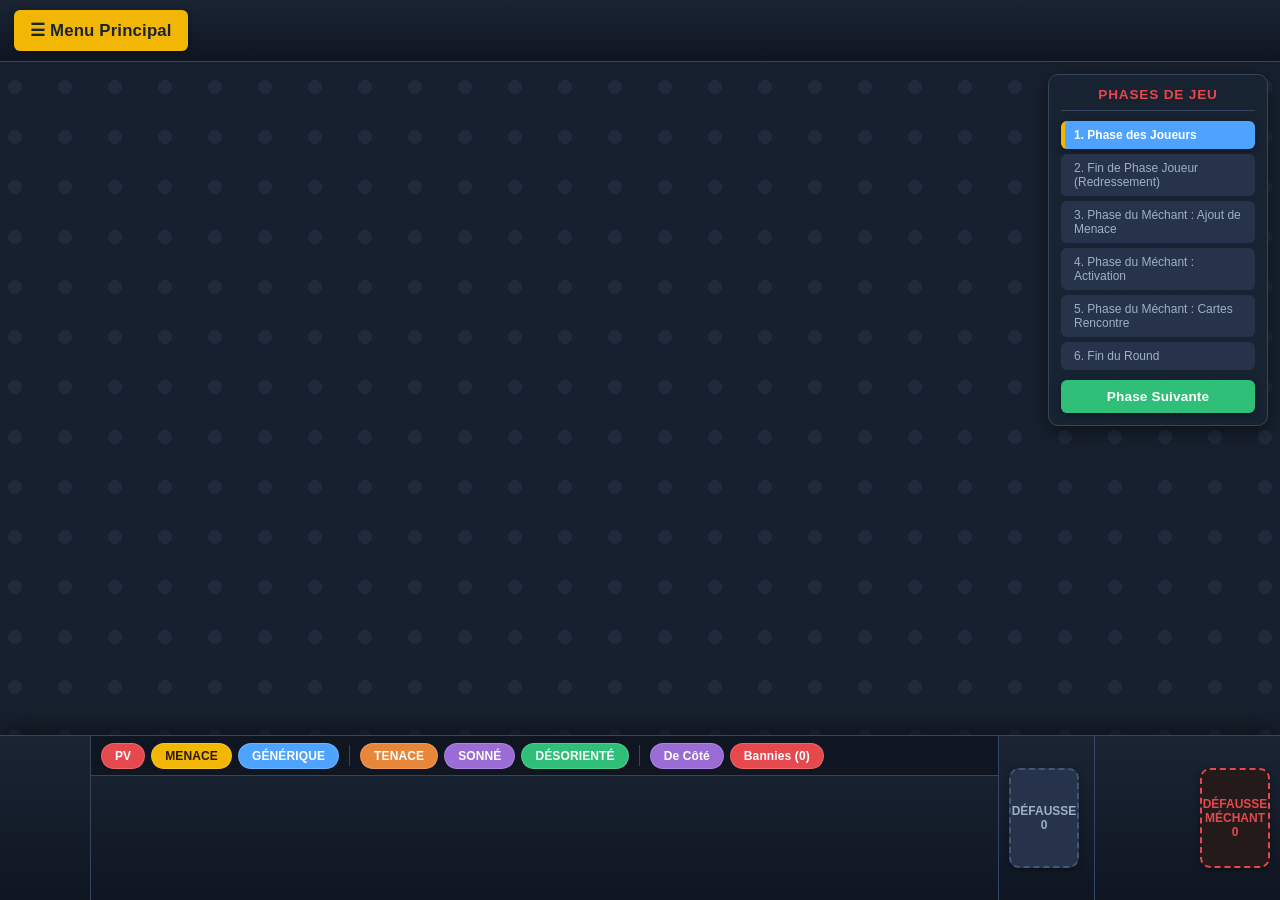
==== index.html @ 48f091eb "Fix: threat escalation now applies to every main scheme in play, not just one Villain-phase "Ajout d" ====
<!DOCTYPE html>
<html lang="fr">
<head>
    <meta charset="UTF-8">
    <meta name="viewport" content="width=device-width, initial-scale=1.0">
    <title>Marvel Champions - VTT Solo</title>
    <link rel="stylesheet" href="style.css?v=6.2">
</head>
<body>
    
    <!-- Zone principale unique -->
    <div id="main-area">
        <div id="ui-panel">
            <button id="btn-open-menu" class="btn-menu">☰ Menu Principal</button>
            <button id="btn-undo" class="btn-undo hidden">↩️ Annuler</button>
            <button id="btn-add-nemesis" class="btn-nemesis hidden">😈 Ajouter Némésis</button>

            <!-- Traqueur de Héros -->
            <div id="hero-tracker" class="hidden">
                <div class="tracker-item">
                    <span class="tracker-label">PV Héros:</span>
                    <input type="number" id="hero-hp-input" value="0" min="0">
                </div>
                <div class="tracker-item">
                    <span class="tracker-label">Taille de Main:</span>
                    <span id="hero-hand-size" class="tracker-value">0</span>
                </div>
            </div>
        </div>

        <!-- ZOOM FLOTTANT GAUCHE -->
        <div id="floating-zoom" class="hidden" title="Cliquez pour fermer">
            <img id="zoom-img" src="" alt="Carte zoomée">
        </div>

        <div id="board-wrapper">
            <div id="game-board">
                <!-- PILES SECONDAIRES SUR LE PLATEAU -->
                <div id="board-hero-deck" class="board-pile pile-element hidden" data-pile="hero-sec-deck">
                    DECK<br>SPÉCIAL<br><span id="board-hero-deck-count">0</span>
                </div>
                <div id="board-hero-discard" class="board-pile pile-element hidden" data-pile="hero-sec-discard">
                    DÉFAUSSE<br>SPÉCIALE<br><span id="board-hero-discard-count">0</span>
                </div>
                
                <!-- Emplacements pour decks secondaires Méchant -->
                <div id="board-villain-deck-0" class="board-pile pile-element hidden" data-pile="villain-sec-deck-0">DECK<br>SPÉCIAL<br><span id="board-villain-deck-count-0">0</span></div>
                <div id="board-villain-discard-0" class="board-pile pile-element hidden" data-pile="villain-sec-discard-0">DÉFAUSSE<br>SPÉCIALE<br><span id="board-villain-discard-count-0">0</span></div>

                <div id="board-villain-deck-1" class="board-pile pile-element hidden" data-pile="villain-sec-deck-1">DECK<br>SPÉCIAL<br><span id="board-villain-deck-count-1">0</span></div>
                <div id="board-villain-discard-1" class="board-pile pile-element hidden" data-pile="villain-sec-discard-1">DÉFAUSSE<br>SPÉCIALE<br><span id="board-villain-discard-count-1">0</span></div>

                <div id="board-villain-deck-2" class="board-pile pile-element hidden" data-pile="villain-sec-deck-2">DECK<br>SPÉCIAL<br><span id="board-villain-deck-count-2">0</span></div>
                <div id="board-villain-discard-2" class="board-pile pile-element hidden" data-pile="villain-sec-discard-2">DÉFAUSSE<br>SPÉCIALE<br><span id="board-villain-discard-count-2">0</span></div>

                <!-- Jeton de scénario mobile (ex: méchant actif dans un scénario multi-méchants) -->
                <div id="board-jeton-token" class="jeton-token hidden" title="Jeton de scénario"></div>
            </div>
            
            <div id="phase-panel">
                <h3>PHASES DE JEU</h3>
                <ul id="phase-list">
                    <li class="active">1. Phase des Joueurs</li>
                    <li>2. Fin de Phase Joueur (Redressement)</li>
                    <li>3. Phase du Méchant : Ajout de Menace</li>
                    <li>4. Phase du Méchant : Activation</li>
                    <li>5. Phase du Méchant : Cartes Rencontre</li>
                    <li>6. Fin du Round</li>
                </ul>
                <button id="btn-next-phase">Phase Suivante</button>
            </div>
        </div>

        <!-- HUD du bas -->
        <div id="bottom-hud">
            <div class="deck-area">
                <div id="deck" class="hidden pile-element" data-pile="player-deck">
                    PIOCHE <br><span id="deck-count">0</span>
                </div>
            </div>
            
            <div id="hand-container">
                <!-- BARRE DE GESTION DES JETONS -->
                <div id="token-bar">
                    <button data-type="damage" data-basetext="DÉGÂTS" class="token-btn token-damage">DÉGÂTS</button>
                    <button data-type="threat" data-basetext="MENACE" class="token-btn token-threat">MENACE</button>
                    <button data-type="generic" data-basetext="GÉNÉRIQUE" class="token-btn token-generic">GÉNÉRIQUE</button>
                    <div class="token-divider"></div>
                    <button data-type="tough" data-basetext="TENACE" class="token-btn token-tough">TENACE</button>
                    <button data-type="stunned" data-basetext="SONNÉ" class="token-btn token-stunned">SONNÉ</button>
                    <button data-type="confused" data-basetext="DÉSORIENTÉ" class="token-btn token-confused">DÉSORIENTÉ</button>
                </div>
                <div id="hand-area"></div>
            </div>

            <div class="deck-area">
                <div id="discard-pile" class="pile-element" data-pile="player-discard">
                    DÉFAUSSE <br><span id="discard-count">0</span>
                </div>
            </div>
            
            <div class="hud-divider"></div>

            <div class="deck-area">
                <div id="encounter-deck" class="hidden pile-element" data-pile="encounter-deck">
                    RENCONTRE <br><span id="encounter-deck-count">0</span>
                </div>
            </div>
            <div class="deck-area">
                <div id="encounter-discard-pile" class="pile-element" data-pile="encounter-discard">
                    DÉFAUSSE <br>MÉCHANT <br><span id="encounter-discard-count">0</span>
                </div>
            </div>
        </div>
    </div>

    <!-- Menus Contextuels et Modales -->
    <div id="context-menu" class="hidden">
        <div class="menu-item hidden" id="menu-play-random">🎲 Jouer une carte au hasard de la main</div>
        <div class="menu-separator hidden" id="menu-hand-separator"></div>

        <div class="menu-item menu-item-gold hidden" id="menu-next-scheme">⏭️ Passer à la Manigance suivante</div>
        <div class="menu-item menu-item-danger hidden" id="menu-next-villain">⏭️ Passer au Stade suivant (Méchant)</div>
        <div class="menu-item hidden" id="menu-set-active-scheme">🎯 Définir comme manigance active</div>
        <div class="menu-item hidden" id="menu-add-accel">➕ Ajouter Accélération</div>
        <div class="menu-item hidden" id="menu-sub-accel">➖ Retirer Accélération</div>
        <div class="menu-separator hidden" id="menu-progression-separator"></div>

        <div class="menu-item" id="menu-flip">Retourner (Face A / B)</div>
        <div class="menu-item" id="menu-exhaust">Incliner / Redresser</div>
        <div class="menu-separator"></div>
        <div class="menu-item menu-item-danger" id="menu-clear-tokens">Effacer tous les jetons</div>
        <div class="menu-separator"></div>
        <div class="menu-item" id="menu-return-top">Remettre au dessus du deck</div>
        <div class="menu-item" id="menu-return-bottom">Remettre sous le deck</div>
        <div class="menu-item" id="menu-return-shuffle">Mélanger dans le deck</div>
        <div class="menu-separator"></div>
        <div class="menu-item" id="menu-discard">Défausser</div>
    </div>

    <div id="pile-context-menu" class="hidden">
        <div class="menu-item" id="menu-pile-inspect">Consulter</div>
        <div class="menu-item" id="menu-pile-shuffle">Mélanger le deck</div>
    </div>

    <div id="modal-inspect" class="modal hidden">
        <div class="modal-content">
            <div class="modal-header">
                <h3 id="modal-title">Inspection</h3>
                <button id="modal-close">&times;</button>
            </div>
            <div id="modal-cards-container"></div>
        </div>
    </div>

    <!-- MODALE DU MENU PRINCIPAL -->
    <div id="modal-menu" class="modal hidden">
        <div class="modal-content">
            <div class="modal-header">
                <h3>Menu Principal</h3>
                <button id="modal-menu-close">&times;</button>
            </div>
            <div class="menu-content-wrap">

                <div class="menu-section">
                    <h4 class="menu-section-accent">🔗 Charger un Deck personnalisé</h4>
                    <input type="text" id="deck-url-input" class="deck-url-input" placeholder="Ex: URL MarvelCDB ou ID (ex: 63906)">
                    <button id="btn-load-custom-deck" class="btn-block btn-success">Charger via URL</button>

                    <div id="saved-decks-wrap" class="hidden">
                        <label class="menu-label saved-decks-label">Decks sauvegardés :</label>
                        <div id="saved-decks-list" class="saved-decks-list"></div>
                    </div>
                </div>

                <div class="menu-section">
                    <h4 class="menu-section-red">🎯 Mise en place du Scénario</h4>

                    <label class="menu-label">Méchant :</label>
                    <input type="text" id="villain-search" class="deck-url-input" placeholder="🔍 Rechercher un méchant...">
                    <div id="villain-picker" class="villain-picker"></div>

                    <label class="menu-label">Set de Difficulté :</label>
                    <div class="difficulty-box">
                        <div class="difficulty-row">
                            <b class="difficulty-label-std">Standard:</b>
                            <label><input type="radio" name="diff-std" value="none"> Aucun</label>
                            <label><input type="radio" name="diff-std" value="standard_1" checked> I</label>
                            <label><input type="radio" name="diff-std" value="standard_2"> II</label>
                            <label><input type="radio" name="diff-std" value="standard_3"> III</label>
                        </div>
                        <div class="difficulty-row">
                            <b class="difficulty-label-exp">Expert:</b>
                            <label><input type="radio" name="diff-exp" value="none" checked> Aucun</label>
                            <label><input type="radio" name="diff-exp" value="expert_1"> I</label>
                            <label><input type="radio" name="diff-exp" value="expert_2"> II</label>
                        </div>
                    </div>

                    <label class="menu-label">Sets Modulaires :</label>
                    <div id="modular-list" class="modular-list">
                        <!-- Les options seront injectées ici par le Javascript -->
                    </div>

                    <button id="btn-load-villain" class="btn-block btn-nemesis btn-mt">Déployer le Scénario</button>
                </div>

                <div class="menu-section">
                    <h4 class="menu-section-accent">🔎 Ajouter une Carte</h4>
                    <p class="menu-hint">Pour ajouter en jeu une carte qui n'est pas dans le deck (ex: token spécial, carte manquante). Tapez au moins 3 lettres du nom pour lancer la recherche.</p>
                    <input type="text" id="card-search-input" class="deck-url-input" placeholder="🔍 Nom de la carte (3 lettres min.)...">
                    <div id="card-search-results" class="villain-picker hidden"></div>
                </div>

                <div class="menu-section">
                    <h4 class="menu-section-accent">☁️ Sauvegarde Fichier (JSON)</h4>
                    <p class="menu-hint">Exportez votre partie dans un fichier pour la reprendre sur un autre appareil, ou en cas de souci avec le navigateur.</p>
                    <div class="menu-footer-actions">
                        <button id="btn-export-save" class="btn-flex">⬇️ Exporter</button>
                        <button id="btn-import-save" class="btn-flex">⬆️ Importer</button>
                    </div>
                    <input type="file" id="import-save-input" accept="application/json" class="hidden">
                </div>

                <div class="menu-footer-actions">
                    <button id="btn-save-game" class="btn-save btn-flex">💾 Sauvegarder</button>
                    <button id="btn-reset-game" class="btn-danger btn-flex">⚠️ Réinitialiser</button>
                </div>
            </div>
        </div>
    </div>

    <!-- Le paramètre ?v= force le navigateur à retélécharger ces fichiers après une mise à jour
         du jeu, au lieu de garder une version périmée en cache indéfiniment. Penser à l'incrémenter
         (avec GAME_VERSION dans script.js) à chaque changement notable de script.js/gamedata.js/style.css. -->
    <script src="gamedata.js?v=6.2"></script>
    <script src="cards.js?v=6.2"></script>
    <script src="script.js?v=6.2"></script>
</body>
</html>
---- style.css ----
/* ==========================================
   DESIGN SYSTEM — VARIABLES
   ========================================== */
:root {
    --bg-app: #0f1622;
    --bg-board: #17202e;
    --bg-board-dot: #1f2a3c;
    --bg-panel: #1a2433;
    --bg-panel-soft: #202c3f;
    --bg-elevated: #26334a;
    --border-soft: #33455f;
    --border-strong: #435676;

    --text-primary: #eef2f7;
    --text-secondary: #9fb0c6;
    --text-muted: #71829b;

    --accent-primary: #4da3ff;
    --accent-primary-hover: #6bb4ff;
    --accent-gold: #f2b705;
    --accent-purple: #9b6bd6;
    --accent-orange: #e8873a;
    --accent-green: #2fbf78;
    --accent-red: #e5484d;

    --radius-sm: 6px;
    --radius-md: 10px;
    --radius-lg: 14px;

    --shadow-sm: 0 2px 6px rgba(0,0,0,0.35);
    --shadow-md: 0 6px 18px rgba(0,0,0,0.45);
    --shadow-lg: 0 14px 40px rgba(0,0,0,0.55);

    --ease: cubic-bezier(0.22, 1, 0.36, 1);
}

* { box-sizing: border-box; }
html, body { margin: 0; padding: 0; height: 100%; }
body {
    font-family: -apple-system, BlinkMacSystemFont, 'Segoe UI', Roboto, 'Helvetica Neue', Arial, sans-serif;
    color: var(--text-primary);
    overflow: hidden;
    display: flex;
    height: 100vh;
    height: 100dvh;
    background: var(--bg-app);
    -webkit-font-smoothing: antialiased;
}

/* Scrollbars sombres cohérentes */
* { scrollbar-width: thin; scrollbar-color: var(--border-strong) transparent; }
*::-webkit-scrollbar { width: 8px; height: 8px; }
*::-webkit-scrollbar-thumb { background: var(--border-strong); border-radius: 8px; }
*::-webkit-scrollbar-track { background: transparent; }

#board-wrapper, .card, .pile-element { touch-action: none; }
#hand-area { touch-action: pan-x; }
#modal-cards-container { touch-action: pan-y; }

/* La zone de jeu prend 100% de l'écran */
#main-area { flex: 1; display: flex; flex-direction: column; position: relative; min-width: 0; width: 100%; }

/* ==========================================
   BARRE SUPÉRIEURE
   ========================================== */
#ui-panel {
    background: linear-gradient(180deg, var(--bg-panel) 0%, var(--bg-app) 100%);
    padding: 10px 14px;
    display: flex;
    align-items: center;
    gap: 10px;
    border-bottom: 1px solid var(--border-soft);
    z-index: 10;
    flex-wrap: wrap;
}

button {
    padding: 9px 16px;
    background-color: var(--accent-primary);
    color: #fff;
    border: none;
    border-radius: var(--radius-sm);
    cursor: pointer;
    font-weight: 600;
    font-size: 0.9em;
    letter-spacing: 0.01em;
    box-shadow: var(--shadow-sm);
    transition: transform 0.15s var(--ease), filter 0.15s var(--ease), box-shadow 0.15s var(--ease);
}
button:hover { filter: brightness(1.12); transform: translateY(-1px); box-shadow: var(--shadow-md); }
button:active { transform: translateY(0); filter: brightness(0.96); }
button:disabled { opacity: 0.5; cursor: not-allowed; transform: none; box-shadow: none; }
.hidden { display: none !important; }

.btn-menu { background-color: var(--accent-gold); color: #1a2433; font-size: 1.05em; padding: 10px 16px; }
.btn-undo { background-color: var(--accent-orange); }
.btn-nemesis { background-color: var(--accent-purple); }
.btn-save { background-color: var(--accent-primary); }
.btn-danger { background-color: var(--accent-red); }
.btn-success { background-color: var(--accent-green); }
.btn-block { width: 100%; padding: 12px; font-size: 1em; }
.btn-flex { flex: 1; }
.btn-mt { margin-top: 10px; }

.difficulty-label-std { color: var(--accent-primary); width: 65px; display: inline-block; }
.difficulty-label-exp { color: var(--accent-red); width: 65px; display: inline-block; }

/* --------------------------------- */
/* ZOOM FLOTTANT GAUCHE               */
/* --------------------------------- */
#floating-zoom {
    position: absolute;
    left: 20px;
    top: 80px;
    width: 320px;
    max-width: 45vw;
    /* Doit rester visible au-dessus des modales (mise en place, inspection de pile...)
       qui ont leur propre flou d'arrière-plan, sans quoi le zoom se retrouve caché derrière. */
    z-index: 20001;
    border-radius: var(--radius-lg);
    box-shadow: var(--shadow-lg);
    border: 1px solid var(--border-strong);
    background: var(--bg-panel);
    cursor: pointer;
    pointer-events: auto;
    transition: opacity 0.2s var(--ease), transform 0.2s var(--ease);
}
#floating-zoom:hover { transform: translateY(-2px); }
#floating-zoom img {
    width: 100%;
    border-radius: calc(var(--radius-lg) - 3px);
    display: block;
}

/* ==========================================
   TRAQUEUR DE HÉROS
   ========================================== */
#hero-tracker {
    display: flex;
    background: var(--bg-panel-soft);
    padding: 6px 14px;
    border-radius: var(--radius-md);
    border: 1px solid var(--border-soft);
    gap: 18px;
    align-items: center;
    margin-left: auto;
}
.tracker-item { display: flex; align-items: center; gap: 6px; }
.tracker-label { font-size: 0.75em; font-weight: 700; color: var(--text-secondary); text-transform: uppercase; letter-spacing: 0.04em; }
.tracker-value { font-size: 1.1em; font-weight: 700; color: var(--accent-primary); }
#hero-hp-input {
    width: 54px; padding: 5px; font-size: 1em; font-weight: 700;
    background: var(--bg-elevated); color: var(--text-primary);
    border: 1px solid var(--border-soft); border-radius: var(--radius-sm); text-align: center;
    transition: border-color 0.15s var(--ease);
}
#hero-hp-input:focus { outline: none; border-color: var(--accent-primary); }

/* ==========================================
   PANNEAU DE PHASES
   ========================================== */
#phase-panel {
    position: absolute; right: 12px; top: 12px; width: 220px; max-width: 45vw;
    background: rgba(26, 36, 51, 0.92);
    backdrop-filter: blur(6px);
    border: 1px solid var(--border-soft);
    border-radius: var(--radius-md);
    padding: 12px;
    z-index: 90;
    pointer-events: auto;
    box-shadow: var(--shadow-md);
}
#phase-panel h3 {
    margin: 0 0 10px 0; font-size: 0.85em; font-weight: 700; color: var(--accent-red);
    text-align: center; text-transform: uppercase; letter-spacing: 0.06em;
    border-bottom: 1px solid var(--border-soft); padding-bottom: 8px; cursor: pointer; user-select: none;
}
#phase-list { list-style: none; padding: 0; margin: 0 0 10px 0; }
#phase-list li {
    padding: 7px 9px; margin-bottom: 5px; background: var(--bg-elevated);
    border-radius: var(--radius-sm); font-size: 0.75em; color: var(--text-secondary);
    transition: all 0.25s var(--ease); border-left: 4px solid transparent;
}
#phase-list li.active { background: var(--accent-primary); color: #fff; font-weight: 700; border-left-color: var(--accent-gold); box-shadow: var(--shadow-sm); }
#btn-next-phase { width: 100%; background-color: var(--accent-green); font-size: 0.85em; }

/* ==========================================
   PLATEAU DE JEU
   ========================================== */
#board-wrapper { flex: 1; overflow: hidden; background-color: var(--bg-board); position: relative; cursor: grab; pointer-events: auto; }
#board-wrapper:active { cursor: grabbing; }
#game-board {
    position: absolute; width: 4000px; height: 4000px;
    background-color: var(--bg-board);
    background-image: radial-gradient(var(--bg-board-dot) 20%, transparent 20%);
    background-size: 50px 50px;
    transform-origin: top left;
}

.board-pile {
    position: absolute; width: 120px; height: 168px; border-radius: var(--radius-md);
    display: flex; flex-direction: column; justify-content: center; align-items: center;
    font-weight: 700; text-align: center; font-size: 0.8em; letter-spacing: 0.02em;
    cursor: pointer; user-select: none; z-index: 5; box-shadow: var(--shadow-md);
    transition: transform 0.15s var(--ease), box-shadow 0.15s var(--ease);
    border: 1px solid rgba(255,255,255,0.15);
}
.board-pile:hover { transform: translateY(-3px); box-shadow: var(--shadow-lg); }
#board-hero-deck { background: linear-gradient(135deg, #7c4fc7, #9b6bd6); }
#board-hero-discard { background: var(--bg-panel-soft); border: 2px dashed var(--accent-purple); color: #fff; }

.board-pile[data-pile^="villain-sec-deck"] { background: linear-gradient(135deg, #c9601f, #e8873a); }
.board-pile[data-pile^="villain-sec-discard"] { background: var(--bg-panel-soft); border: 2px dashed var(--accent-orange); color: var(--accent-orange); }

/* Jeton de scénario mobile (rond mauve) : marqueur libre non lié à une carte, ex. pour indiquer
   quel méchant est actif dans un scénario multi-méchants. */
.jeton-token {
    position: absolute;
    width: 48px;
    height: 48px;
    border-radius: 50%;
    background: radial-gradient(circle at 35% 30%, #b98ae0, var(--accent-purple) 70%);
    border: 3px solid rgba(255,255,255,0.6);
    box-shadow: var(--shadow-md), 0 0 0 2px rgba(155, 107, 214, 0.35);
    cursor: pointer;
    user-select: none;
    z-index: 8;
    touch-action: none;
    transition: transform 0.15s var(--ease), box-shadow 0.15s var(--ease);
}
.jeton-token:hover { transform: scale(1.08); box-shadow: var(--shadow-lg), 0 0 0 2px rgba(155, 107, 214, 0.5); }

/* ==========================================
   HUD DU BAS
   ========================================== */
#bottom-hud {
    height: 165px;
    background: linear-gradient(180deg, var(--bg-panel) 0%, var(--bg-app) 100%);
    border-top: 1px solid var(--border-soft);
    display: flex; z-index: 50; box-shadow: 0 -8px 24px rgba(0,0,0,0.4); min-width: 0;
}
.deck-area { width: 90px; display: flex; justify-content: center; align-items: center; padding: 5px; flex-shrink: 0; }

.hud-divider { width: 1px; background: var(--border-soft); margin: 0 5px; }

#hand-container { flex: 1; display: flex; flex-direction: column; min-width: 0; border-left: 1px solid var(--border-soft); border-right: 1px solid var(--border-soft); }
#hand-area { flex: 1; display: flex; gap: 8px; padding: 10px; overflow-x: auto; align-items: center; justify-content: flex-start; }

#token-bar { height: 40px; background: var(--bg-app); display: flex; gap: 6px; padding: 5px 10px; overflow-x: auto; align-items: center; border-bottom: 1px solid var(--border-soft); }
.token-btn {
    padding: 5px 13px; font-size: 0.75em; border-radius: 999px; border: 1px solid rgba(255,255,255,0.18);
    white-space: nowrap; transition: all 0.15s var(--ease); font-weight: 700; cursor: pointer; color: white;
    box-shadow: none;
}
.token-btn:hover { transform: translateY(-1px); }
.token-btn.active { box-shadow: 0 0 0 2px #fff inset; border-color: #fff; transform: scale(1.06); }
.token-divider { width: 1px; align-self: stretch; background: var(--border-soft); margin: 4px 4px; }

.token-damage { background-color: var(--accent-red); }
.token-threat { background-color: var(--accent-gold); color: #2c1a00; }
.token-generic { background-color: var(--accent-primary); }
.token-tough { background-color: var(--accent-orange); }
.token-stunned { background-color: var(--accent-purple); }
.token-confused { background-color: var(--accent-green); }

#deck, #discard-pile, #encounter-deck, #encounter-discard-pile {
    width: 70px; height: 100px; border-radius: var(--radius-md);
    display: flex; flex-direction: column; justify-content: center; align-items: center;
    font-weight: 700; text-align: center; font-size: 0.75em; cursor: pointer; user-select: none;
    box-shadow: var(--shadow-sm); transition: transform 0.15s var(--ease), box-shadow 0.15s var(--ease);
}
#deck:hover, #discard-pile:hover, #encounter-deck:hover, #encounter-discard-pile:hover {
    transform: translateY(-3px); box-shadow: var(--shadow-md);
}

#deck { background-color: var(--accent-primary); background-image: url('assets/player_back.jpg'); background-size: cover; background-position: center; border: 2px solid #fff; text-shadow: 1px 1px 3px #000, -1px -1px 3px #000, 1px -1px 3px #000, -1px 1px 3px #000; color: white; }
#encounter-deck { background-color: var(--accent-red); background-image: url('assets/encounter_back.jpg'); background-size: cover; background-position: center; border: 2px solid #fff; text-shadow: 1px 1px 3px #000, -1px -1px 3px #000, 1px -1px 3px #000, -1px 1px 3px #000; color: white; }

#discard-pile { background: var(--bg-elevated); border: 2px dashed var(--border-strong); color: var(--text-secondary); }
#encounter-discard-pile { background: #241a1a; border: 2px dashed var(--accent-red); color: var(--accent-red); }

/* ==========================================
   CARTES
   ========================================== */
.card {
    position: absolute; width: 120px; height: 168px; border-radius: var(--radius-md);
    box-shadow: var(--shadow-md); cursor: grab; user-select: none;
    transition: transform 0.2s var(--ease), box-shadow 0.2s var(--ease);
}
.card:hover { box-shadow: var(--shadow-lg); }
.card.landscape { width: 168px; height: 120px; }
.card-front { width: 100%; height: 100%; border-radius: var(--radius-md); pointer-events: none; object-fit: cover; background: var(--bg-elevated); }
.card.exhausted { transform: rotate(90deg); }

@keyframes card-restored-flash {
    0% { box-shadow: 0 0 0 4px var(--accent-primary), var(--shadow-lg); }
    100% { box-shadow: var(--shadow-md); }
}
.card.card-just-restored { animation: card-restored-flash 0.5s ease-out; }

.card.in-hand {
    position: relative; width: 85px; height: 119px; left: 0 !important; top: 0 !important;
    transform: none !important; flex-shrink: 0; transition: transform 0.15s var(--ease), box-shadow 0.15s var(--ease);
}
.card.in-hand:hover { transform: translateY(-6px) !important; box-shadow: var(--shadow-lg); }
.card.landscape.in-hand { width: 119px; height: 85px; flex-shrink: 0; }

.card.is-dragging-board { pointer-events: none !important; z-index: 9999 !important; transition: none !important; width: 120px; height: 168px; box-shadow: var(--shadow-lg); }
.card.landscape.is-dragging-board { width: 168px; height: 120px; }
.card.is-dragging-hud { position: fixed !important; pointer-events: none !important; z-index: 9999 !important; transition: none !important; width: 85px; height: 119px; transform: none !important; box-shadow: var(--shadow-lg); }
.card.landscape.is-dragging-hud { width: 119px; height: 85px; }

/* ==========================================
   JETONS & STATUTS
   ========================================== */
.token {
    position: absolute; font-weight: 800; width: 30px; height: 30px; font-size: 1em;
    border-radius: 50%; display: flex; justify-content: center; align-items: center;
    border: 3px solid white; z-index: 10; pointer-events: none;
    box-shadow: var(--shadow-md), 0 0 0 1px rgba(0,0,0,0.55);
    text-shadow: 0 1px 2px rgba(0,0,0,0.7);
}
.damage-token { top: -8px; right: -8px; background-color: var(--accent-red); color: white; }
.threat-token { top: -8px; left: -8px; background-color: var(--accent-gold); color: #2c1a00; }
.generic-token { top: -8px; left: 50%; transform: translateX(-50%); background-color: var(--accent-primary); color: white; }
.acceleration-token { background-color: var(--accent-orange); color: white; }

.status-container { position: absolute; display: flex; flex-direction: column-reverse; gap: 2px; bottom: -8px; z-index: 10; pointer-events: none; }
.tough-container { right: -8px; }
.stunned-container { left: -8px; }
.confused-container { left: 50%; transform: translateX(-50%); }

.status-token {
    font-weight: 800; font-size: 0.68em; height: 19px; padding: 0 7px; border-radius: 999px;
    display: flex; justify-content: center; align-items: center; border: 2.5px solid white;
    box-shadow: var(--shadow-md), 0 0 0 1px rgba(0,0,0,0.55); color: white; letter-spacing: 0.02em;
    text-shadow: 0 1px 2px rgba(0,0,0,0.7);
}
.status-token-tough { background-color: var(--accent-orange); }
.status-token-stunned { background-color: var(--accent-purple); }
.status-token-confused { background-color: var(--accent-green); }

/* ==========================================
   MENUS CONTEXTUELS
   ========================================== */
#context-menu, #pile-context-menu {
    position: fixed; background: var(--bg-elevated); color: var(--text-primary);
    border: 1px solid var(--border-soft);
    border-radius: var(--radius-md); box-shadow: var(--shadow-lg);
    padding: 6px 0; z-index: 10000; min-width: 190px; font-size: 0.85em;
    overflow: hidden;
}
.menu-item { padding: 10px 16px; cursor: pointer; font-weight: 600; transition: background-color 0.12s var(--ease); }
.menu-item:hover { background-color: var(--accent-primary); color: white; }
.menu-item-gold { color: var(--accent-gold); }
.menu-item-gold:hover { background-color: var(--accent-gold); color: #2c1a00; }
.menu-item-danger { color: var(--accent-red); }
.menu-item-danger:hover { background-color: var(--accent-red); color: white; }
.menu-separator { height: 1px; background-color: var(--border-soft); margin: 5px 0; }

/* ==========================================
   MODALES
   ========================================== */
.modal {
    position: fixed; top: 0; left: 0; width: 100vw; height: 100vh; height: 100dvh;
    background: rgba(10, 14, 20, 0.72); backdrop-filter: blur(3px);
    display: flex; justify-content: center; align-items: center; z-index: 20000; padding: 10px; touch-action: none;
}
#modal-inspect { background: transparent; pointer-events: auto; }
.modal-content {
    background: var(--bg-panel); width: 100%; max-width: 460px; max-height: 90vh; max-height: 90dvh;
    overflow-y: auto; border-radius: var(--radius-lg); padding: 18px;
    display: flex; flex-direction: column; box-shadow: var(--shadow-lg);
    border: 1px solid var(--border-soft);
    touch-action: pan-y; pointer-events: auto; cursor: default;
    animation: modal-in 0.18s var(--ease);
}
@keyframes modal-in {
    from { opacity: 0; transform: translateY(10px) scale(0.98); }
    to { opacity: 1; transform: translateY(0) scale(1); }
}
.modal-header { display: flex; justify-content: space-between; align-items: center; border-bottom: 1px solid var(--border-soft); padding-bottom: 12px; margin-bottom: 16px; flex-shrink: 0; }
.modal-header h3 { margin: 0; font-size: 1.1em; letter-spacing: 0.01em; }
#modal-close, #modal-menu-close {
    background: var(--bg-elevated); border: none; font-size: 1.3em; color: var(--text-primary);
    cursor: pointer; padding: 2px 10px; border-radius: var(--radius-sm); line-height: 1.4;
    transition: background-color 0.15s var(--ease);
}
#modal-close:hover, #modal-menu-close:hover { background: var(--accent-red); }
#modal-cards-container { display: flex; flex-wrap: wrap; gap: 10px; padding: 5px; justify-content: center; }

/* Sections du menu principal */
.menu-section {
    background: var(--bg-panel-soft);
    padding: 16px;
    border-radius: var(--radius-md);
    border: 1px solid var(--border-soft);
}
.menu-section h4 {
    margin: 0 0 12px 0;
    font-size: 0.95em;
    text-transform: uppercase;
    letter-spacing: 0.04em;
    display: flex;
    align-items: center;
    gap: 8px;
}
.menu-section-accent { color: var(--accent-primary); }
.menu-section-gold { color: var(--accent-gold); }
.menu-section-red { color: var(--accent-red); }

.menu-select {
    width: 100%; padding: 9px; border-radius: var(--radius-sm); background: var(--bg-elevated);
    color: var(--text-primary); margin-bottom: 10px; border: 1px solid var(--border-soft); font-size: 0.95em;
    transition: border-color 0.15s var(--ease);
}
.menu-select:focus { outline: none; border-color: var(--accent-primary); }
.menu-label { font-size: 0.85em; color: var(--text-secondary); display: block; margin-bottom: 5px; font-weight: 600; }

.deck-url-input {
    width: 100%; padding: 10px; border-radius: var(--radius-sm); border: 1px solid var(--border-soft);
    background: var(--bg-elevated); color: var(--text-primary); margin-bottom: 10px;
    transition: border-color 0.15s var(--ease);
}
.deck-url-input:focus { outline: none; border-color: var(--accent-primary); }
.deck-url-input::placeholder { color: var(--text-muted); }

.difficulty-box {
    background: var(--bg-elevated); padding: 11px; border-radius: var(--radius-sm);
    border: 1px solid var(--border-soft); margin-bottom: 10px; font-size: 0.85em;
    display: flex; flex-direction: column; gap: 10px;
}
.difficulty-row { display: flex; gap: 10px; align-items: center; flex-wrap: wrap; }
.difficulty-row label { cursor: pointer; }

.modular-list {
    background: var(--bg-elevated); padding: 10px; border-radius: var(--radius-sm);
    border: 1px solid var(--border-soft); height: 120px; overflow-y: auto;
    display: flex; flex-direction: column; gap: 8px; margin-bottom: 10px;
}
.modular-option { cursor: pointer; display: flex; align-items: center; gap: 6px; color: var(--text-primary); }
.modular-option-default { color: var(--accent-gold); }
.modular-separator { height: 1px; background: var(--border-soft); margin: 5px 0; }

.menu-footer-actions { display: flex; gap: 10px; }
.menu-content-wrap { display: flex; flex-direction: column; gap: 20px; }
.menu-hint { font-size: 0.8em; color: var(--text-muted); margin: 0 0 10px 0; line-height: 1.4; }

/* Decks sauvegardés */
.saved-decks-label { margin-top: 12px; }
.saved-decks-list {
    display: flex; flex-direction: column; gap: 6px;
    max-height: 160px; overflow-y: auto;
}
.saved-deck-item {
    display: flex; align-items: center; gap: 8px;
    background: var(--bg-elevated); border: 1px solid var(--border-soft);
    border-radius: var(--radius-sm); padding: 8px 10px;
}
.saved-deck-info { flex: 1; min-width: 0; display: flex; flex-direction: column; gap: 2px; }
.saved-deck-name { font-size: 0.85em; font-weight: 700; color: var(--text-primary); white-space: nowrap; overflow: hidden; text-overflow: ellipsis; }
.saved-deck-meta { font-size: 0.7em; color: var(--text-muted); }
.saved-deck-load, .saved-deck-delete {
    padding: 6px 10px; font-size: 0.75em; flex-shrink: 0;
}
.saved-deck-load { background-color: var(--accent-green); }
.saved-deck-delete { background-color: transparent; box-shadow: none; color: var(--text-muted); padding: 6px 8px; }
.saved-deck-delete:hover { color: var(--accent-red); filter: none; transform: none; }

/* Picker visuel de méchants */
.villain-picker {
    display: grid; grid-template-columns: repeat(auto-fill, minmax(130px, 1fr));
    gap: 8px; max-height: 260px; overflow-y: auto;
    background: var(--bg-elevated); border: 1px solid var(--border-soft);
    border-radius: var(--radius-sm); padding: 10px; margin-bottom: 10px;
}
.villain-tile {
    display: flex; flex-direction: column; align-items: center; gap: 6px;
    background: var(--bg-panel-soft); border: 2px solid transparent; border-radius: var(--radius-sm);
    padding: 8px; cursor: pointer; text-align: center;
    transition: transform 0.12s var(--ease), border-color 0.12s var(--ease), background-color 0.12s var(--ease);
}
.villain-tile:hover { transform: translateY(-2px); background: var(--bg-elevated); }
.villain-tile.selected { border-color: var(--accent-red); background: #2a1a1a; }
.villain-tile-thumb {
    width: 100%; aspect-ratio: 5 / 7; border-radius: 4px; object-fit: cover;
    background: var(--bg-app); display: flex; align-items: center; justify-content: center;
    font-size: 1.6em;
}
.villain-tile-name { font-size: 0.72em; font-weight: 600; color: var(--text-secondary); line-height: 1.25; }
.villain-tile.selected .villain-tile-name { color: var(--text-primary); }
.villain-picker-empty { grid-column: 1 / -1; text-align: center; color: var(--text-muted); font-size: 0.85em; padding: 20px 0; }

.inspect-card-item { width: 100px; text-align: center; display: flex; flex-direction: column; gap: 5px; }
.inspect-card-item img { width: 100%; border-radius: var(--radius-sm); cursor: zoom-in; transition: transform 0.2s var(--ease); pointer-events: auto; box-shadow: var(--shadow-sm); }
.inspect-card-item img:hover { transform: scale(1.05); }
.inspect-card-item button { padding: 5px 6px; font-size: 0.75em; width: 100%; pointer-events: auto; margin-top: 5px; }

/* ==========================================
   RESPONSIVE
   ========================================== */
@media (max-width: 1024px) {
    #phase-panel { width: 190px; font-size: 0.9em; }
    #bottom-hud { height: 145px; }
    .deck-area { width: 76px; }
    #deck, #discard-pile, #encounter-deck, #encounter-discard-pile { width: 62px; height: 88px; font-size: 0.7em; }
    .card { width: 100px; height: 140px; }
    .card.landscape { width: 140px; height: 100px; }
    .card.in-hand { width: 72px; height: 101px; }
    .card.landscape.in-hand { width: 101px; height: 72px; }
    .board-pile { width: 100px; height: 140px; font-size: 0.7em; }

    #floating-zoom { width: 280px; }
}

@media (max-width: 768px) {
    #ui-panel { padding: 6px 8px; gap: 6px; }
    .btn-menu { font-size: 0.95em !important; padding: 8px 10px !important; }
    #hero-tracker { margin-left: 0 !important; width: 100%; order: 3; justify-content: space-around; }

    #floating-zoom { width: 220px; max-width: 70vw; left: 10px; top: 95px; }

    #phase-panel { width: 150px; max-width: 50vw; top: 6px; right: 6px; padding: 6px; }
    #phase-panel h3 { font-size: 0.8em; }
    #phase-list li { font-size: 0.68em; padding: 4px 6px; }
    #btn-next-phase { font-size: 0.75em; padding: 6px; }

    #bottom-hud { height: 130px; }
    #token-bar { height: 32px; padding: 2px 5px; }
    .token-btn { padding: 2px 8px; font-size: 0.65em; }
    .deck-area { width: 60px; padding: 3px; }
    #deck, #discard-pile, #encounter-deck, #encounter-discard-pile { width: 50px; height: 72px; font-size: 0.62em; border-radius: 4px; }
    #hand-area { gap: 5px; padding: 6px; }

    .card { width: 82px; height: 115px; }
    .card.landscape { width: 115px; height: 82px; }
    .card.in-hand { width: 58px; height: 81px; }
    .card.landscape.in-hand { width: 81px; height: 58px; }
    .token { width: 23px; height: 23px; font-size: 0.8em; border-width: 2px; }
    .status-token { font-size: 0.62em; height: 16px; padding: 0 5px; }
    .modal-content { width: 95%; padding: 12px; }
    .inspect-card-item { width: 80px; }
    #context-menu, #pile-context-menu { min-width: 200px; font-size: 1em; }
    .menu-item { padding: 13px 15px; }
    .board-pile { width: 82px; height: 115px; font-size: 0.65em; }
}

@media (max-width: 480px) {
    #deck, #discard-pile, #encounter-deck, #encounter-discard-pile { width: 44px; height: 62px; font-size: 0.58em; }
    .card { width: 70px; height: 98px; }
    .card.landscape { width: 98px; height: 70px; }
    .card.in-hand { width: 50px; height: 70px; }
    .card.landscape.in-hand { width: 70px; height: 50px; }
    .board-pile { width: 70px; height: 98px; font-size: 0.6em; }

    #floating-zoom { width: 180px; max-width: 80vw; }
}
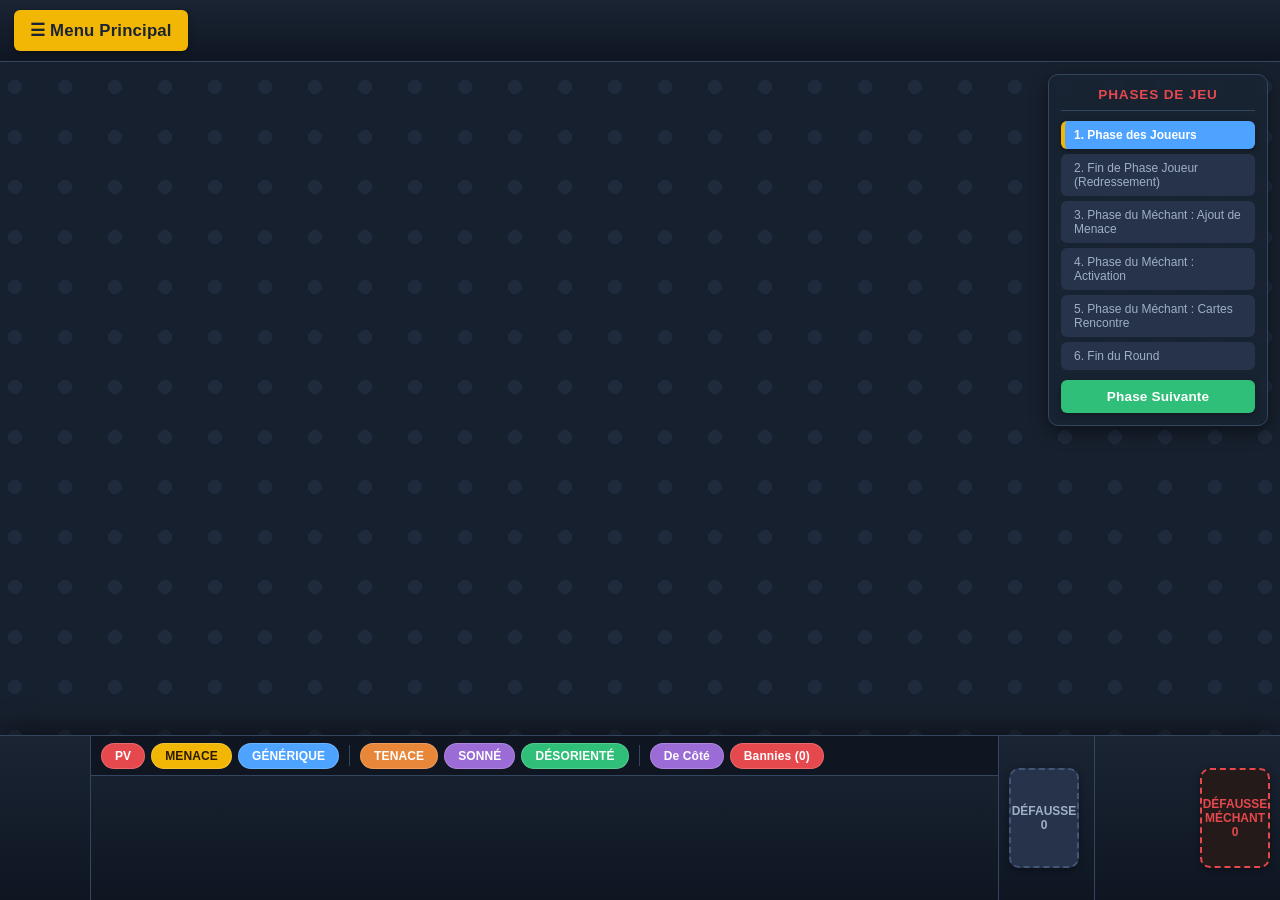
==== commit 928bbe50: "upd" ====
--- a/index.html
+++ b/index.html
@@ -2,9 +2,17 @@
 <html lang="fr">
 <head>
     <meta charset="UTF-8">
-    <meta name="viewport" content="width=device-width, initial-scale=1.0">
+    <meta name="viewport" content="width=device-width, initial-scale=1.0, viewport-fit=cover">
     <title>Marvel Champions - VTT Solo</title>
-    <link rel="stylesheet" href="style.css?v=6.2">
+    <meta name="theme-color" content="#0f1622">
+    <meta name="mobile-web-app-capable" content="yes">
+    <meta name="apple-mobile-web-app-capable" content="yes">
+    <meta name="apple-mobile-web-app-status-bar-style" content="black-translucent">
+    <meta name="apple-mobile-web-app-title" content="MC VTT">
+    <link rel="manifest" href="manifest.webmanifest">
+    <link rel="icon" type="image/png" sizes="192x192" href="icons/icon-192.png">
+    <link rel="apple-touch-icon" href="icons/apple-touch-icon.png">
+    <link rel="stylesheet" href="style.css?v=7.2">
 </head>
 <body>
     
@@ -16,15 +24,11 @@
             <button id="btn-add-nemesis" class="btn-nemesis hidden">😈 Ajouter Némésis</button>
 
             <!-- Traqueur de Héros -->
-            <div id="hero-tracker" class="hidden">
-                <div class="tracker-item">
-                    <span class="tracker-label">PV Héros:</span>
-                    <input type="number" id="hero-hp-input" value="0" min="0">
-                </div>
-                <div class="tracker-item">
-                    <span class="tracker-label">Taille de Main:</span>
-                    <span id="hero-hand-size" class="tracker-value">0</span>
-                </div>
+            <div id="hero-tracker" class="hidden" title="Taille de main de la face visible du héros (mémorisée séparément pour chaque face)">
+                <span class="tracker-label">Taille de main</span>
+                <button id="hand-size-minus" class="tracker-btn" aria-label="Diminuer la taille de main">−</button>
+                <span id="hero-hand-size" class="tracker-value">0</span>
+                <button id="hand-size-plus" class="tracker-btn" aria-label="Augmenter la taille de main">+</button>
             </div>
         </div>
 
@@ -155,86 +159,203 @@
 
     <!-- MODALE DU MENU PRINCIPAL -->
     <div id="modal-menu" class="modal hidden">
-        <div class="modal-content">
+        <div class="modal-content menu-modal">
             <div class="modal-header">
-                <h3>Menu Principal</h3>
-                <button id="modal-menu-close">&times;</button>
-            </div>
-            <div class="menu-content-wrap">
-
-                <div class="menu-section">
-                    <h4 class="menu-section-accent">🔗 Charger un Deck personnalisé</h4>
-                    <input type="text" id="deck-url-input" class="deck-url-input" placeholder="Ex: URL MarvelCDB ou ID (ex: 63906)">
-                    <button id="btn-load-custom-deck" class="btn-block btn-success">Charger via URL</button>
-
-                    <div id="saved-decks-wrap" class="hidden">
-                        <label class="menu-label saved-decks-label">Decks sauvegardés :</label>
-                        <div id="saved-decks-list" class="saved-decks-list"></div>
-                    </div>
-                </div>
-
-                <div class="menu-section">
-                    <h4 class="menu-section-red">🎯 Mise en place du Scénario</h4>
-
-                    <label class="menu-label">Méchant :</label>
-                    <input type="text" id="villain-search" class="deck-url-input" placeholder="🔍 Rechercher un méchant...">
+                <h3>Menu</h3>
+                <button id="modal-menu-close" aria-label="Fermer">&times;</button>
+            </div>
+
+            <nav class="menu-tabs" role="tablist">
+                <button class="menu-tab active" data-tab="hero" role="tab">🦸 <span>Héros</span></button>
+                <button class="menu-tab" data-tab="builder" role="tab">🛠️ <span>Deck</span></button>
+                <button class="menu-tab" data-tab="scenario" role="tab">🦹 <span>Scénario</span></button>
+                <button class="menu-tab" data-tab="card" role="tab">🃏 <span>Carte</span></button>
+                <button class="menu-tab" data-tab="game" role="tab">💾 <span>Partie</span></button>
+            </nav>
+
+            <!-- ONGLET HÉROS -->
+            <section class="menu-panel active" data-panel="hero">
+                <div>
+                    <h4 class="menu-subtitle">Ajouter un deck MarvelCDB</h4>
+                    <div class="inline-form">
+                        <input type="text" id="deck-url-input" class="deck-url-input" placeholder="Lien MarvelCDB ou ID du deck (ex : 63906)">
+                        <button id="btn-save-cdb-deck" class="btn-save" title="Enregistrer dans Mes decks sans lancer la partie">💾 Enregistrer</button>
+                        <button id="btn-load-custom-deck" class="btn-success">Charger</button>
+                    </div>
+                    <p class="menu-hint menu-hint-tight">Les decks enregistrés restent jouables sans connexion. Pour créer votre propre deck, allez dans l'onglet 🛠️ Deck.</p>
+                </div>
+
+                <div id="saved-decks-wrap" class="hidden">
+                    <h4 class="menu-subtitle">Mes decks</h4>
+                    <div id="saved-decks-list" class="saved-decks-list"></div>
+                </div>
+            </section>
+
+            <!-- ONGLET CRÉATION DE DECK -->
+            <section class="menu-panel" data-panel="builder">
+                <div class="db-top">
+                    <select id="db-hero" class="menu-select db-hero-select" aria-label="Héros"></select>
+                    <input type="text" id="db-name" class="deck-url-input" placeholder="Nom du deck">
+                </div>
+                <div class="db-aspects" id="db-aspects">
+                    <!-- Aspects injectés par le JS -->
+                </div>
+
+                <div class="db-layout">
+                    <div class="db-browser">
+                        <div class="db-filters">
+                            <input type="text" id="db-search" class="deck-url-input" placeholder="🔍 Nom, trait ou texte…">
+                            <div class="db-filter-row">
+                                <select id="db-type" class="menu-select" aria-label="Type">
+                                    <option value="">Tous les types</option>
+                                    <option value="ally">Alliés</option>
+                                    <option value="event">Événements</option>
+                                    <option value="upgrade">Améliorations</option>
+                                    <option value="support">Soutiens</option>
+                                    <option value="resource">Ressources</option>
+                                    <option value="player_side_scheme">Manigances annexes</option>
+                                </select>
+                                <select id="db-faction" class="menu-select" aria-label="Aspect"></select>
+                                <select id="db-cost" class="menu-select" aria-label="Coût">
+                                    <option value="">Tous coûts</option>
+                                    <option value="0">Coût 0</option><option value="1">Coût 1</option>
+                                    <option value="2">Coût 2</option><option value="3">Coût 3</option>
+                                    <option value="4">Coût 4+</option>
+                                </select>
+                                <select id="db-pack" class="menu-select" aria-label="Extension"></select>
+                            </div>
+                            <label class="db-check"><input type="checkbox" id="db-only-deck"> Seulement les cartes du deck</label>
+                        </div>
+                        <div id="db-results" class="db-results"></div>
+                        <button id="db-more" class="db-more hidden">Afficher plus</button>
+                    </div>
+
+                    <aside class="db-deck">
+                        <div class="db-deck-head">
+                            <span id="db-count" class="db-count">0 / 40</span>
+                            <span id="db-count-hint" class="db-count-hint"></span>
+                        </div>
+                        <div id="db-deck-list" class="db-deck-list"></div>
+                        <div class="db-deck-actions">
+                            <button id="db-new" class="btn-flex db-secondary" title="Vider et recommencer">Nouveau</button>
+                            <button id="db-save" class="btn-flex btn-save">💾 Enregistrer</button>
+                            <button id="db-play" class="btn-flex btn-success">▶ Jouer</button>
+                        </div>
+                    </aside>
+                </div>
+
+                <!-- Aperçu d'une carte (clic sur une carte de la liste ou du deck) -->
+                <div id="db-preview" class="db-preview hidden" role="dialog" aria-label="Aperçu de la carte">
+                    <div class="db-preview-box">
+                        <button class="db-preview-close" id="db-preview-close" aria-label="Fermer">&times;</button>
+                        <button class="db-preview-nav prev" id="db-preview-prev" aria-label="Carte précédente">‹</button>
+                        <div class="db-preview-img"><img id="db-preview-img" alt=""></div>
+                        <div class="db-preview-info">
+                            <h3 id="db-preview-name"></h3>
+                            <div id="db-preview-tags" class="db-preview-tags"></div>
+                            <div id="db-preview-text" class="db-preview-text"></div>
+                            <div id="db-preview-foot" class="db-preview-foot"></div>
+                            <div class="db-preview-ctrl">
+                                <button id="db-preview-sub" aria-label="Retirer du deck">−</button>
+                                <span id="db-preview-count"></span>
+                                <button id="db-preview-add" aria-label="Ajouter au deck">+</button>
+                            </div>
+                        </div>
+                        <button class="db-preview-nav next" id="db-preview-next" aria-label="Carte suivante">›</button>
+                    </div>
+                </div>
+            </section>
+
+            <!-- ONGLET SCÉNARIO -->
+            <section class="menu-panel" data-panel="scenario">
+                <div class="menu-step">
+                    <h4 class="menu-subtitle"><span class="step-num">1</span> Méchant</h4>
+                    <input type="text" id="villain-search" class="deck-url-input" placeholder="🔍 Rechercher un méchant…">
                     <div id="villain-picker" class="villain-picker"></div>
-
-                    <label class="menu-label">Set de Difficulté :</label>
-                    <div class="difficulty-box">
-                        <div class="difficulty-row">
-                            <b class="difficulty-label-std">Standard:</b>
-                            <label><input type="radio" name="diff-std" value="none"> Aucun</label>
-                            <label><input type="radio" name="diff-std" value="standard_1" checked> I</label>
-                            <label><input type="radio" name="diff-std" value="standard_2"> II</label>
-                            <label><input type="radio" name="diff-std" value="standard_3"> III</label>
-                        </div>
-                        <div class="difficulty-row">
-                            <b class="difficulty-label-exp">Expert:</b>
-                            <label><input type="radio" name="diff-exp" value="none" checked> Aucun</label>
-                            <label><input type="radio" name="diff-exp" value="expert_1"> I</label>
-                            <label><input type="radio" name="diff-exp" value="expert_2"> II</label>
-                        </div>
-                    </div>
-
-                    <label class="menu-label">Sets Modulaires :</label>
+                </div>
+
+                <div class="menu-step">
+                    <h4 class="menu-subtitle"><span class="step-num">2</span> Difficulté</h4>
+                    <div class="seg-row">
+                        <span class="seg-label">Standard</span>
+                        <div class="seg">
+                            <label><input type="radio" name="diff-std" value="none"><span>—</span></label>
+                            <label><input type="radio" name="diff-std" value="standard_1" checked><span>I</span></label>
+                            <label><input type="radio" name="diff-std" value="standard_2"><span>II</span></label>
+                            <label><input type="radio" name="diff-std" value="standard_3"><span>III</span></label>
+                        </div>
+                    </div>
+                    <div class="seg-row">
+                        <span class="seg-label">Expert</span>
+                        <div class="seg seg-expert">
+                            <label><input type="radio" name="diff-exp" value="none" checked><span>—</span></label>
+                            <label><input type="radio" name="diff-exp" value="expert_1"><span>I</span></label>
+                            <label><input type="radio" name="diff-exp" value="expert_2"><span>II</span></label>
+                        </div>
+                    </div>
+                </div>
+
+                <div class="menu-step">
+                    <h4 class="menu-subtitle"><span class="step-num">3</span> Modulaires <span id="modular-count" class="menu-badge"></span></h4>
+                    <input type="text" id="modular-search" class="deck-url-input" placeholder="🔍 Filtrer les modulaires…">
                     <div id="modular-list" class="modular-list">
                         <!-- Les options seront injectées ici par le Javascript -->
                     </div>
-
-                    <button id="btn-load-villain" class="btn-block btn-nemesis btn-mt">Déployer le Scénario</button>
-                </div>
-
-                <div class="menu-section">
-                    <h4 class="menu-section-accent">🔎 Ajouter une Carte</h4>
-                    <p class="menu-hint">Pour ajouter en jeu une carte qui n'est pas dans le deck (ex: token spécial, carte manquante). Tapez au moins 3 lettres du nom pour lancer la recherche.</p>
-                    <input type="text" id="card-search-input" class="deck-url-input" placeholder="🔍 Nom de la carte (3 lettres min.)...">
-                    <div id="card-search-results" class="villain-picker hidden"></div>
-                </div>
-
-                <div class="menu-section">
-                    <h4 class="menu-section-accent">☁️ Sauvegarde Fichier (JSON)</h4>
-                    <p class="menu-hint">Exportez votre partie dans un fichier pour la reprendre sur un autre appareil, ou en cas de souci avec le navigateur.</p>
-                    <div class="menu-footer-actions">
-                        <button id="btn-export-save" class="btn-flex">⬇️ Exporter</button>
-                        <button id="btn-import-save" class="btn-flex">⬆️ Importer</button>
-                    </div>
-                    <input type="file" id="import-save-input" accept="application/json" class="hidden">
-                </div>
-
-                <div class="menu-footer-actions">
-                    <button id="btn-save-game" class="btn-save btn-flex">💾 Sauvegarder</button>
-                    <button id="btn-reset-game" class="btn-danger btn-flex">⚠️ Réinitialiser</button>
-                </div>
-            </div>
+                </div>
+
+                <div class="menu-sticky-footer">
+                    <div id="scenario-summary" class="scenario-summary">Choisissez un méchant</div>
+                    <button id="btn-load-villain" class="btn-nemesis">Déployer ▶</button>
+                </div>
+            </section>
+
+            <!-- ONGLET CARTE -->
+            <section class="menu-panel" data-panel="card">
+                <p class="menu-hint">Mettre en jeu une carte absente du deck (jeton spécial, carte manquante…). Tapez au moins 3 lettres.</p>
+                <input type="text" id="card-search-input" class="deck-url-input" placeholder="🔍 Nom de la carte…">
+                <div id="card-search-results" class="villain-picker hidden"></div>
+            </section>
+
+            <!-- ONGLET PARTIE -->
+            <section class="menu-panel" data-panel="game">
+                <div class="action-list">
+                    <button id="btn-save-game" class="action-row">
+                        <span class="action-icon">💾</span>
+                        <span class="action-text"><b>Sauvegarder</b><small>Dans ce navigateur (aussi automatique)</small></span>
+                    </button>
+                    <button id="btn-export-save" class="action-row">
+                        <span class="action-icon">⬇️</span>
+                        <span class="action-text"><b>Exporter</b><small>Télécharger la partie en fichier JSON</small></span>
+                    </button>
+                    <button id="btn-import-save" class="action-row">
+                        <span class="action-icon">⬆️</span>
+                        <span class="action-text"><b>Importer</b><small>Reprendre une partie depuis un fichier</small></span>
+                    </button>
+                    <button id="btn-reset-game" class="action-row action-danger">
+                        <span class="action-icon">⚠️</span>
+                        <span class="action-text"><b>Nouvelle partie</b><small>Tout effacer et recommencer</small></span>
+                    </button>
+                </div>
+                <input type="file" id="import-save-input" accept="application/json" class="hidden">
+            </section>
         </div>
     </div>
 
     <!-- Le paramètre ?v= force le navigateur à retélécharger ces fichiers après une mise à jour
          du jeu, au lieu de garder une version périmée en cache indéfiniment. Penser à l'incrémenter
-         (avec GAME_VERSION dans script.js) à chaque changement notable de script.js/gamedata.js/style.css. -->
-    <script src="gamedata.js?v=6.2"></script>
-    <script src="cards.js?v=6.2"></script>
-    <script src="script.js?v=6.2"></script>
+         à chaque changement notable (GAME_VERSION dans js/core.js seulement si le format de
+         sauvegarde change : le modifier efface la partie en cours).
+         L'ORDRE des scripts compte : chaque fichier utilise ce que les précédents ont déclaré. -->
+    <script src="gamedata.js?v=7.2"></script>
+    <script src="cards.js?v=7.2"></script>
+    <script src="js/core.js?v=7.2"></script>
+    <script src="js/menu.js?v=7.2"></script>
+    <script src="js/card-data.js?v=7.2"></script>
+    <script src="js/decks.js?v=7.2"></script>
+    <script src="js/scenario.js?v=7.2"></script>
+    <script src="js/gameplay.js?v=7.2"></script>
+    <script src="js/board.js?v=7.2"></script>
+    <script src="js/save.js?v=7.2"></script>
+    <script src="js/deckbuilder.js?v=7.2"></script>
 </body>
 </html>
--- a/style.css
+++ b/style.css
@@ -41,8 +41,10 @@
     color: var(--text-primary);
     overflow: hidden;
     display: flex;
-    height: 100vh;
-    height: 100dvh;
+    /* Collé aux 4 bords de la fenêtre plutôt que 100vh : en PWA iOS (barre d'état translucide),
+       100vh/100dvh ne correspond pas à la zone visible et le bas (main, pioches) était coupé. */
+    position: fixed; inset: 0;
+    height: auto;
     background: var(--bg-app);
     -webkit-font-smoothing: antialiased;
 }
@@ -58,7 +60,13 @@
 #modal-cards-container { touch-action: pan-y; }
 
 /* La zone de jeu prend 100% de l'écran */
-#main-area { flex: 1; display: flex; flex-direction: column; position: relative; min-width: 0; width: 100%; }
+#main-area { flex: 1; display: flex; flex-direction: column; position: relative; min-width: 0; width: 100%; min-height: 0;
+    /* En PWA (plein écran), garder la barre du bas et le haut hors des zones système (barre d'accueil, encoche). */
+    padding-bottom: env(safe-area-inset-bottom, 0px);
+    padding-top: env(safe-area-inset-top, 0px);
+    padding-left: env(safe-area-inset-left, 0px);
+    padding-right: env(safe-area-inset-right, 0px);
+}
 
 /* ==========================================
    BARRE SUPÉRIEURE
@@ -109,11 +117,15 @@
 /* ZOOM FLOTTANT GAUCHE               */
 /* --------------------------------- */
 #floating-zoom {
+    /* Pas de largeur fixe : le panneau s'ajuste à l'image (voir #floating-zoom img), qui est
+       elle bornée en HAUTEUR. Comme ça une carte paysage occupe autant de place visuellement
+       qu'une carte portrait, au lieu d'être écrasée par une largeur commune aux deux. */
     position: absolute;
     left: 20px;
     top: 80px;
-    width: 320px;
-    max-width: 45vw;
+    /* Assez large pour qu'une carte paysage (ratio ~1.4) puisse atteindre la même hauteur que le
+       portrait (max-height sur l'img) sans être bridée par la largeur avant d'y arriver. */
+    max-width: 70vw;
     /* Doit rester visible au-dessus des modales (mise en place, inspection de pile...)
        qui ont leur propre flou d'arrière-plan, sans quoi le zoom se retrouve caché derrière. */
     z-index: 20001;
@@ -126,10 +138,24 @@
     transition: opacity 0.2s var(--ease), transform 0.2s var(--ease);
 }
 #floating-zoom:hover { transform: translateY(-2px); }
+/* Carte cliquée sur la moitié gauche : l'aperçu passe à droite pour ne pas la recouvrir
+   (sous le panneau des phases, qui reste visible en haut à droite). */
+#floating-zoom.zoom-right { left: auto; right: 20px; }
+/* Sur le plateau, l'aperçu laisse passer les clics : une carte située dessous reste cliquable
+   (le clic ouvre son propre aperçu ; un clic sur le plateau vide ferme l'aperçu).
+   Quand une fenêtre (inspection de pile…) est ouverte, il redevient cliquable pour se fermer. */
+body:not(:has(.modal:not(.hidden))) #floating-zoom { pointer-events: none; }
 #floating-zoom img {
-    width: 100%;
+    display: block;
+    width: auto;
+    height: auto;
+    max-width: 100%;
+    max-height: 56vh;
     border-radius: calc(var(--radius-lg) - 3px);
-    display: block;
+}
+/* Une carte paysage lit très bien à une taille un peu plus modeste qu'une carte portrait. */
+#floating-zoom.zoom-landscape img {
+    max-height: 45vh;
 }
 
 /* ==========================================
@@ -147,7 +173,14 @@
 }
 .tracker-item { display: flex; align-items: center; gap: 6px; }
 .tracker-label { font-size: 0.75em; font-weight: 700; color: var(--text-secondary); text-transform: uppercase; letter-spacing: 0.04em; }
-.tracker-value { font-size: 1.1em; font-weight: 700; color: var(--accent-primary); }
+.tracker-value { font-size: 1.1em; font-weight: 700; color: var(--accent-primary); min-width: 1.6em; text-align: center; }
+#hero-tracker { gap: 8px; padding: 4px 10px; }
+.tracker-btn {
+    width: 30px; height: 30px; padding: 0; font-size: 1.15em; line-height: 1;
+    background: var(--bg-elevated); color: var(--text-primary); border: 1px solid var(--border-soft);
+    box-shadow: none;
+}
+.tracker-btn:hover { background: var(--accent-primary); }
 #hero-hp-input {
     width: 54px; padding: 5px; font-size: 1em; font-weight: 700;
     background: var(--bg-elevated); color: var(--text-primary);
@@ -187,7 +220,7 @@
 /* ==========================================
    PLATEAU DE JEU
    ========================================== */
-#board-wrapper { flex: 1; overflow: hidden; background-color: var(--bg-board); position: relative; cursor: grab; pointer-events: auto; }
+#board-wrapper { flex: 1; min-height: 0; overflow: hidden; background-color: var(--bg-board); position: relative; cursor: grab; pointer-events: auto; }
 #board-wrapper:active { cursor: grabbing; }
 #game-board {
     position: absolute; width: 4000px; height: 4000px;
@@ -238,6 +271,7 @@
     background: linear-gradient(180deg, var(--bg-panel) 0%, var(--bg-app) 100%);
     border-top: 1px solid var(--border-soft);
     display: flex; z-index: 50; box-shadow: 0 -8px 24px rgba(0,0,0,0.4); min-width: 0;
+    flex-shrink: 0; /* sinon le HUD se fait écraser (main et pioches coupées) quand la fenêtre est plus basse */
 }
 .deck-area { width: 90px; display: flex; justify-content: center; align-items: center; padding: 5px; flex-shrink: 0; }
 
@@ -446,11 +480,261 @@
 .menu-content-wrap { display: flex; flex-direction: column; gap: 20px; }
 .menu-hint { font-size: 0.8em; color: var(--text-muted); margin: 0 0 10px 0; line-height: 1.4; }
 
+/* ==========================================
+   MENU PRINCIPAL (ONGLETS)
+   ========================================== */
+.menu-modal { max-width: 760px; height: 86vh; height: 86dvh; padding: 0; overflow: hidden; }
+.menu-modal .modal-header { padding: 14px 18px 0; border-bottom: none; margin-bottom: 8px; }
+.menu-tabs {
+    display: flex; gap: 4px; padding: 0 14px; border-bottom: 1px solid var(--border-soft); flex-shrink: 0;
+}
+.menu-tab {
+    flex: 1; background: transparent; box-shadow: none; color: var(--text-secondary);
+    border-radius: var(--radius-sm) var(--radius-sm) 0 0; padding: 10px 6px;
+    border-bottom: 3px solid transparent; font-size: 0.95em;
+}
+.menu-tab:hover { transform: none; background: var(--bg-panel-soft); color: var(--text-primary); box-shadow: none; }
+.menu-tab.active { color: var(--text-primary); border-bottom-color: var(--accent-gold); background: var(--bg-panel-soft); }
+
+.menu-panel { display: none; flex: 1; min-height: 0; overflow-y: auto; padding: 16px 18px; flex-direction: column; gap: 18px; }
+.menu-panel.active { display: flex; }
+.menu-panel[data-panel="scenario"] { padding-bottom: 0; }
+
+.menu-subtitle {
+    margin: 0 0 8px; font-size: 0.8em; text-transform: uppercase; letter-spacing: 0.06em;
+    color: var(--text-secondary); display: flex; align-items: center; gap: 8px;
+}
+.step-num {
+    width: 20px; height: 20px; border-radius: 50%; background: var(--accent-gold); color: #1a2433;
+    display: inline-flex; align-items: center; justify-content: center; font-size: 0.85em; font-weight: 800;
+}
+.menu-badge:not(:empty) {
+    background: var(--accent-primary); color: #fff; border-radius: 10px; padding: 1px 7px; font-size: 0.9em;
+}
+
+.inline-form { display: flex; gap: 8px; }
+.inline-form .deck-url-input { margin: 0; flex: 1; min-width: 0; }
+.inline-form button { flex-shrink: 0; }
+
+/* Difficulté en boutons segmentés */
+.seg-row { display: flex; align-items: center; gap: 12px; margin-bottom: 8px; }
+.seg-label { width: 70px; font-size: 0.85em; font-weight: 700; color: var(--accent-primary); }
+.seg-row:last-child .seg-label { color: var(--accent-red); }
+.seg { display: inline-flex; background: var(--bg-elevated); border: 1px solid var(--border-soft); border-radius: var(--radius-sm); overflow: hidden; }
+.seg label { cursor: pointer; }
+.seg input { position: absolute; opacity: 0; pointer-events: none; }
+.seg span { display: block; padding: 7px 16px; font-weight: 700; font-size: 0.9em; color: var(--text-secondary); border-right: 1px solid var(--border-soft); }
+.seg label:last-child span { border-right: none; }
+.seg input:checked + span { background: var(--accent-primary); color: #fff; }
+.seg-expert input:checked + span { background: var(--accent-red); }
+.seg input:focus-visible + span { outline: 2px solid var(--accent-gold); outline-offset: -2px; }
+
+.menu-panel .villain-picker { max-height: 300px; margin-bottom: 0; }
+.menu-panel .modular-list {
+    height: auto; max-height: 220px; margin-bottom: 0;
+    display: grid; grid-template-columns: repeat(auto-fill, minmax(190px, 1fr)); gap: 4px 12px;
+}
+.menu-panel .modular-option { font-size: 0.88em; padding: 4px 2px; }
+.menu-panel .modular-option-default, .menu-panel .modular-separator { grid-column: 1 / -1; }
+
+.menu-sticky-footer {
+    position: sticky; bottom: 0; margin: auto -18px 0; padding: 12px 18px;
+    background: var(--bg-panel); border-top: 1px solid var(--border-soft);
+    display: flex; align-items: center; gap: 12px;
+}
+.scenario-summary { flex: 1; min-width: 0; color: var(--text-muted); font-size: 0.9em; display: flex; flex-direction: column; }
+.scenario-summary b { color: var(--text-primary); white-space: nowrap; overflow: hidden; text-overflow: ellipsis; }
+.scenario-summary small { color: var(--text-secondary); }
+.menu-sticky-footer button { padding: 12px 22px; font-size: 1em; flex-shrink: 0; }
+
+/* Onglet Partie */
+.action-list { display: flex; flex-direction: column; gap: 8px; }
+.action-row {
+    display: flex; align-items: center; gap: 14px; text-align: left; padding: 14px 16px;
+    background: var(--bg-panel-soft); border: 1px solid var(--border-soft); color: var(--text-primary); box-shadow: none;
+}
+.action-row:hover { background: var(--bg-elevated); }
+.action-icon { font-size: 1.4em; }
+.action-text { display: flex; flex-direction: column; gap: 2px; }
+.action-text small { color: var(--text-muted); font-weight: 400; }
+.action-danger { margin-top: 12px; border-color: rgba(229, 72, 77, 0.45); }
+.action-danger b { color: var(--accent-red); }
+
+@media (max-width: 768px) {
+    .modal-content.menu-modal { height: 92dvh; padding: 0; width: 100%; }
+    .menu-tab { font-size: 0.85em; padding: 9px 2px; }
+    .menu-panel { padding: 12px; }
+    .menu-sticky-footer { margin: auto -12px 0; padding: 10px 12px; }
+    .villain-picker { grid-template-columns: repeat(auto-fill, minmax(95px, 1fr)); }
+}
+@media (max-width: 420px) {
+    .menu-tab span { display: none; }
+    .menu-tab { font-size: 1.2em; }
+}
+
+.menu-hint-tight { margin: 8px 0 0; }
+.saved-deck-thumb {
+    width: 34px; height: 48px; border-radius: 4px; object-fit: cover; flex-shrink: 0;
+    background: var(--bg-app); display: flex; align-items: center; justify-content: center;
+}
+.saved-deck-meta .offline-ok { color: var(--accent-green); font-weight: 700; }
+.saved-deck-meta .offline-no { color: var(--accent-orange); }
+.saved-deck-icon {
+    background: transparent; box-shadow: none; color: var(--text-secondary);
+    padding: 6px 7px; font-size: 0.9em; flex-shrink: 0;
+}
+.saved-deck-icon:hover { background: var(--bg-panel-soft); transform: none; box-shadow: none; }
+
+/* ==========================================
+   CRÉATEUR DE DECK
+   ========================================== */
+.menu-modal.menu-wide { max-width: 1240px; height: 92vh; height: 92dvh; }
+.menu-panel[data-panel="builder"] { gap: 10px; }
+.db-top { display: flex; gap: 8px; }
+.db-top .menu-select, .db-top .deck-url-input { margin: 0; }
+.db-hero-select { flex: 1.3; }
+.db-top .deck-url-input { flex: 1; }
+.db-aspects { display: flex; gap: 6px; flex-wrap: wrap; }
+.db-aspect {
+    background: transparent; box-shadow: none; color: var(--aspect);
+    border: 2px solid var(--aspect); padding: 6px 12px; font-size: 0.85em; border-radius: 20px;
+}
+.db-aspect:hover { transform: none; box-shadow: none; background: color-mix(in srgb, var(--aspect) 15%, transparent); }
+.db-aspect.active { background: var(--aspect); color: #111; }
+
+.db-layout { display: grid; grid-template-columns: 1fr 320px; gap: 12px; flex: 1; min-height: 0; }
+.db-browser { display: flex; flex-direction: column; min-height: 0; overflow-y: auto; padding-right: 4px; }
+.db-filters { position: sticky; top: 0; z-index: 2; background: var(--bg-panel); padding-bottom: 8px; }
+.db-filters .deck-url-input { margin-bottom: 6px; }
+.db-filter-row { display: grid; grid-template-columns: repeat(4, 1fr); gap: 6px; }
+.db-filter-row .menu-select { margin: 0; padding: 7px; font-size: 0.85em; }
+.db-check { display: flex; align-items: center; gap: 6px; font-size: 0.82em; color: var(--text-secondary); margin-top: 6px; cursor: pointer; }
+
+.db-results { display: grid; grid-template-columns: repeat(auto-fill, minmax(118px, 1fr)); gap: 8px; }
+.db-card {
+    background: var(--bg-panel-soft); border-radius: var(--radius-sm); padding: 6px;
+    border-top: 3px solid var(--aspect); display: flex; flex-direction: column; gap: 4px;
+}
+.db-card.in-deck { background: color-mix(in srgb, var(--aspect) 14%, var(--bg-panel-soft)); outline: 1px solid var(--aspect); }
+.db-card img { width: 100%; aspect-ratio: 5 / 7; object-fit: cover; border-radius: 4px; background: var(--bg-app); cursor: zoom-in; }
+.db-card img.broken { visibility: hidden; height: 0; aspect-ratio: auto; }
+.db-card-name { font-size: 0.75em; font-weight: 700; white-space: nowrap; overflow: hidden; text-overflow: ellipsis; }
+.db-card-meta { font-size: 0.66em; color: var(--text-muted); }
+.db-card-ctrl { display: flex; align-items: center; justify-content: space-between; gap: 4px; }
+.db-card-ctrl button, .db-line button {
+    width: 26px; height: 26px; padding: 0; font-size: 1em; line-height: 1;
+    background: var(--bg-elevated); border: 1px solid var(--border-soft); box-shadow: none;
+}
+.db-card-ctrl button:hover:not(:disabled), .db-line button:hover:not(:disabled) { background: var(--accent-primary); transform: none; }
+.db-card-count { font-size: 0.8em; font-weight: 700; color: var(--text-secondary); }
+.db-card.in-deck .db-card-count { color: var(--text-primary); }
+.db-more { margin: 10px auto 4px; background: var(--bg-elevated); }
+
+.db-deck {
+    display: flex; flex-direction: column; min-height: 0;
+    background: var(--bg-panel-soft); border: 1px solid var(--border-soft); border-radius: var(--radius-md);
+}
+.db-deck-head { padding: 10px 12px; border-bottom: 1px solid var(--border-soft); display: flex; align-items: baseline; gap: 10px; }
+.db-count { font-size: 1.2em; font-weight: 800; color: var(--accent-orange); }
+.db-count.ok { color: var(--accent-green); }
+.db-count-hint { font-size: 0.78em; color: var(--text-muted); }
+.db-deck-list { flex: 1; overflow-y: auto; padding: 6px 10px; min-height: 120px; }
+.db-group { margin-bottom: 8px; }
+.db-group-title, .db-group-hero summary {
+    font-size: 0.72em; text-transform: uppercase; letter-spacing: 0.05em; color: var(--text-secondary);
+    padding: 6px 0 4px; font-weight: 700;
+}
+.db-group-hero summary { cursor: pointer; }
+.db-group-title b, .db-group-hero summary b { color: var(--text-primary); }
+.db-line { display: flex; align-items: center; gap: 6px; padding: 2px 0; font-size: 0.82em; }
+.db-dot { width: 8px; height: 8px; border-radius: 50%; background: var(--aspect); flex-shrink: 0; }
+.db-line-cost { width: 14px; text-align: center; color: var(--text-muted); font-weight: 700; }
+.db-line-name { flex: 1; min-width: 0; white-space: nowrap; overflow: hidden; text-overflow: ellipsis; cursor: zoom-in; }
+.db-line-n { font-weight: 700; min-width: 22px; text-align: right; }
+.db-line button { width: 22px; height: 22px; font-size: 0.9em; }
+.db-empty-hint { font-size: 0.8em; color: var(--text-muted); padding: 10px 0; }
+.db-deck-actions { display: flex; gap: 6px; padding: 10px; border-top: 1px solid var(--border-soft); }
+.db-deck-actions button { padding: 10px 6px; font-size: 0.85em; }
+.db-secondary { background: var(--bg-elevated); }
+
+/* Aperçu de carte du créateur */
+.db-card { cursor: pointer; }
+.db-preview {
+    position: fixed; inset: 0; z-index: 20002; background: rgba(8, 12, 18, 0.78); backdrop-filter: blur(3px);
+    display: flex; align-items: center; justify-content: center; padding: 16px;
+}
+.db-preview-box {
+    position: relative; display: flex; gap: 20px; align-items: flex-start;
+    background: var(--bg-panel); border: 1px solid var(--border-strong); border-top: 4px solid var(--aspect);
+    border-radius: var(--radius-lg); box-shadow: var(--shadow-lg); padding: 20px 52px;
+    max-width: 860px; width: 100%; max-height: 92vh; max-height: 92dvh; overflow-y: auto;
+    animation: modal-in 0.15s var(--ease);
+}
+.db-preview-img { flex: 0 0 300px; }
+.db-preview-img img { width: 100%; border-radius: var(--radius-md); box-shadow: var(--shadow-md); display: block; }
+.db-preview-img img.broken { display: none; }
+.db-preview-img:has(img.broken) { display: none; }
+.db-preview-info { flex: 1; min-width: 0; display: flex; flex-direction: column; gap: 12px; }
+.db-preview-info h3 { margin: 0; font-size: 1.35em; }
+.db-preview-info h3 small { color: var(--text-secondary); font-weight: 500; font-size: 0.7em; }
+.db-preview-tags { display: flex; flex-wrap: wrap; gap: 6px; }
+.db-tag { background: var(--bg-elevated); border: 1px solid var(--border-soft); border-radius: 12px; padding: 3px 10px; font-size: 0.8em; }
+.db-tag-aspect { background: var(--aspect); color: #111; border-color: transparent; font-weight: 700; }
+.db-tag-traits { font-style: italic; color: var(--text-secondary); }
+.db-preview-text { background: var(--bg-panel-soft); border-radius: var(--radius-sm); padding: 10px 14px; line-height: 1.5; font-size: 0.92em; }
+.db-preview-text p { margin: 0 0 6px; }
+.db-preview-text p:last-child { margin-bottom: 0; }
+.db-preview-text .db-trait { color: var(--accent-gold); }
+.db-flavor { color: var(--text-muted); font-style: italic; margin-top: 8px !important; }
+.db-preview-foot { font-size: 0.78em; color: var(--text-muted); }
+.db-preview-ctrl { display: flex; align-items: center; gap: 12px; margin-top: auto; }
+.db-preview-ctrl button { width: 44px; height: 40px; padding: 0; font-size: 1.3em; }
+.db-preview-ctrl #db-preview-sub { background: var(--bg-elevated); }
+.db-preview-ctrl #db-preview-add { background: var(--accent-green); }
+#db-preview-count { font-weight: 700; }
+.db-preview-close {
+    position: absolute; top: 8px; right: 10px; background: var(--bg-elevated); box-shadow: none;
+    font-size: 1.3em; padding: 2px 10px; line-height: 1.4;
+}
+.db-preview-close:hover { background: var(--accent-red); }
+.db-preview-nav {
+    position: absolute; top: 50%; transform: translateY(-50%); width: 36px; height: 56px; padding: 0;
+    font-size: 1.8em; background: var(--bg-elevated); box-shadow: none;
+}
+.db-preview-nav:hover { transform: translateY(-50%); background: var(--accent-primary); }
+.db-preview-nav.prev { left: 8px; }
+.db-preview-nav.next { right: 8px; }
+
+@media (max-width: 700px) {
+    .db-preview { padding: 8px; align-items: stretch; }
+    .db-preview-box { flex-direction: column; align-items: center; padding: 44px 14px 14px; }
+    .db-preview-img { flex: none; width: min(240px, 70vw); }
+    .db-preview-info { width: 100%; }
+    .db-preview-nav { top: 140px; }
+    .db-preview-nav.prev { left: 4px; }
+    .db-preview-nav.next { right: 4px; }
+}
+
+@media (max-width: 900px) {
+    .db-layout { grid-template-columns: 1fr; grid-template-rows: auto auto; overflow: visible; }
+    .menu-panel[data-panel="builder"] { overflow-y: auto; }
+    .db-browser { overflow: visible; }
+    .db-deck { order: -1; }
+    .db-deck-list { max-height: 220px; }
+    .db-filter-row { grid-template-columns: 1fr 1fr; }
+}
+@media (max-width: 520px) {
+    .db-top { flex-direction: column; }
+    .db-results { grid-template-columns: repeat(auto-fill, minmax(100px, 1fr)); }
+    .inline-form { flex-wrap: wrap; }
+    .inline-form .deck-url-input { flex-basis: 100%; }
+    .inline-form button { flex: 1; }
+}
+
 /* Decks sauvegardés */
 .saved-decks-label { margin-top: 12px; }
 .saved-decks-list {
     display: flex; flex-direction: column; gap: 6px;
-    max-height: 160px; overflow-y: auto;
 }
 .saved-deck-item {
     display: flex; align-items: center; gap: 8px;
@@ -510,7 +794,8 @@
     .card.landscape.in-hand { width: 101px; height: 72px; }
     .board-pile { width: 100px; height: 140px; font-size: 0.7em; }
 
-    #floating-zoom { width: 280px; }
+    #floating-zoom img { max-height: 44vh; }
+    #floating-zoom.zoom-landscape img { max-height: 36vh; }
 }
 
 @media (max-width: 768px) {
@@ -518,7 +803,9 @@
     .btn-menu { font-size: 0.95em !important; padding: 8px 10px !important; }
     #hero-tracker { margin-left: 0 !important; width: 100%; order: 3; justify-content: space-around; }
 
-    #floating-zoom { width: 220px; max-width: 70vw; left: 10px; top: 95px; }
+    #floating-zoom { max-width: 90vw; left: 10px; top: 95px; }
+    #floating-zoom img { max-height: 30vh; }
+    #floating-zoom.zoom-landscape img { max-height: 25vh; }
 
     #phase-panel { width: 150px; max-width: 50vw; top: 6px; right: 6px; padding: 6px; }
     #phase-panel h3 { font-size: 0.8em; }
@@ -553,5 +840,7 @@
     .card.landscape.in-hand { width: 70px; height: 50px; }
     .board-pile { width: 70px; height: 98px; font-size: 0.6em; }
 
-    #floating-zoom { width: 180px; max-width: 80vw; }
-}
+    #floating-zoom { max-width: 92vw; }
+    #floating-zoom img { max-height: 22vh; }
+    #floating-zoom.zoom-landscape img { max-height: 18vh; }
+}
